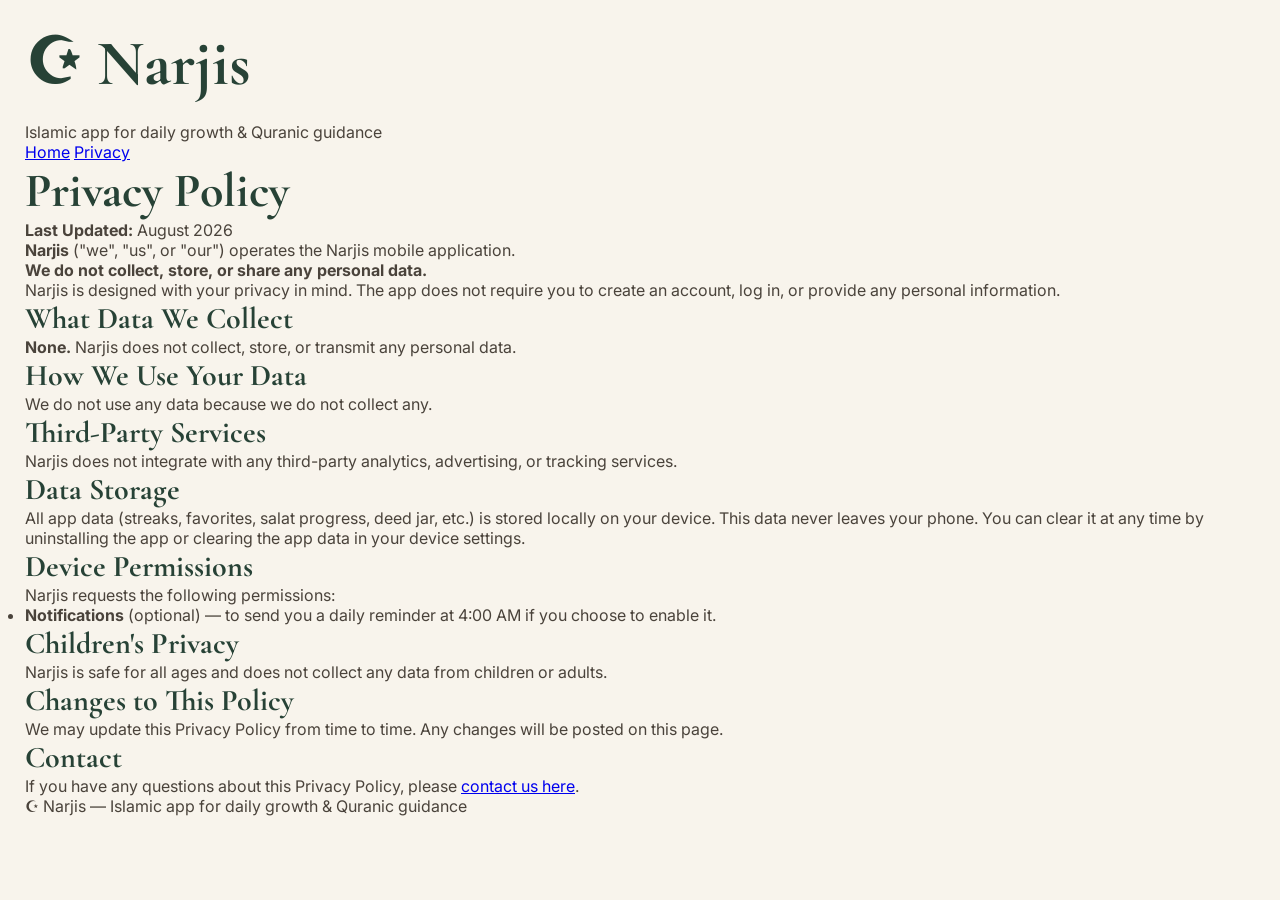
==== privacy-policy.html @ 69c63ece "Add Privacy Policy, update branding to Narjis, and update navigation" ====
<!DOCTYPE html>
<html lang="en">
<head>
    <meta charset="UTF-8">
    <meta name="viewport" content="width=device-width, initial-scale=1.0">
    <title>Privacy Policy — Narjis</title>
    <link rel="stylesheet" href="style.css">
</head>
<body>

    <div class="container">
        <div class="header">
            <h1>☪ Narjis</h1>
            <p>Islamic app for daily growth &amp; Quranic guidance</p>
        </div>

        <nav>
            <a href="index.html">Home</a>
            <a href="privacy-policy.html">Privacy</a>
        </nav>

        <div class="card">
            <h2>Privacy Policy</h2>
            <p><strong>Last Updated:</strong> August 2026</p>

            <p><strong>Narjis</strong> ("we", "us", or "our") operates the Narjis mobile application.</p>

            <p><strong>We do not collect, store, or share any personal data.</strong></p>

            <p>Narjis is designed with your privacy in mind. The app does not require you to create an account, log in, or provide any personal information.</p>

            <h3>What Data We Collect</h3>
            <p><strong>None.</strong> Narjis does not collect, store, or transmit any personal data.</p>

            <h3>How We Use Your Data</h3>
            <p>We do not use any data because we do not collect any.</p>

            <h3>Third-Party Services</h3>
            <p>Narjis does not integrate with any third-party analytics, advertising, or tracking services.</p>

            <h3>Data Storage</h3>
            <p>All app data (streaks, favorites, salat progress, deed jar, etc.) is stored locally on your device. This data never leaves your phone. You can clear it at any time by uninstalling the app or clearing the app data in your device settings.</p>

            <h3>Device Permissions</h3>
            <p>Narjis requests the following permissions:</p>
            <ul>
                <li><strong>Notifications</strong> (optional) — to send you a daily reminder at 4:00 AM if you choose to enable it.</li>
            </ul>

            <h3>Children's Privacy</h3>
            <p>Narjis is safe for all ages and does not collect any data from children or adults.</p>

            <h3>Changes to This Policy</h3>
            <p>We may update this Privacy Policy from time to time. Any changes will be posted on this page.</p>

            <h3>Contact</h3>
            <p>If you have any questions about this Privacy Policy, please <a href="https://docs.google.com/forms/d/e/1FAIpQLSfe_XyuppQUwI565hyYAsLfL3uLoX_Igux3zc3JwiOL5ilnuw/viewform?usp=publish-editor" target="_blank">contact us here</a>.</p>
        </div>

        <div class="footer">
            <p>☪ Narjis &mdash; Islamic app for daily growth &amp; Quranic guidance</p>
        </div>
    </div>

</body>
</html>
---- style.css ----
/* ===========================
   QURAN COMPANION
   Version 2 UI
=========================== */

@import url('https://fonts.googleapis.com/css2?family=Cormorant+Garamond:wght@500;600;700&family=Inter:wght@300;400;500;600&display=swap');

*{
    margin:0;
    padding:0;
    box-sizing:border-box;
}

body{

    background:#F8F4EC;

    color:#4A433B;

    font-family:'Inter',sans-serif;

    min-height:100vh;

    overflow-y:auto;

    padding:25px;

}

#app{

    width:1200px;

    max-width:95vw;

    margin:0 auto;

}

h1,h2,h3{

    font-family:'Cormorant Garamond',serif;

    color:#274236;

}

h1{

    font-size:64px;

    margin-bottom:20px;

}

h2{

    font-size:48px;

}

h3{

    font-size:30px;

}

.welcome,
.question,
.resultCard{

    position:relative;

    background:white;

    border-radius:30px;

    padding:35px 60px;

    box-shadow:

    0 15px 50px rgba(0,0,0,.08);

    text-align:center;

}

.welcome p{

    font-size:19px;

    line-height:1.9;

    max-width:700px;

    margin:18px auto;

    color:#6E665F;

}

button{

    background:linear-gradient(
        180deg,
        #C79D3B,
        #B8923A
    );

    color:white;

    border:none;

    width:320px;

    max-width:90%;

    padding:18px 34px;

    border-radius:20px;

    font-size:18px;

    font-weight:600;

    cursor:pointer;

    transition:all .25s ease;

    box-shadow:
        0 10px 25px rgba(184,146,58,.25);

}
.heroButton{

    width:380px;

    max-width:90%;

    padding:20px;

    font-size:20px;

}

button:hover{

    transform:translateY(-4px) scale(1.02);

    background:linear-gradient(
        180deg,
        #CEA548,
        #B8923A
    );

    box-shadow:
        0 18px 40px rgba(184,146,58,.35);

}

.answerButton{

    display:block;

    width:500px;

    max-width:100%;

    margin:18px auto;

}
.questionCard{

    position:relative;

    width:660px;

    max-width:100%;

    margin:18px auto;

    padding:18px 24px;

    border-radius:20px;

    background:#FCFBF8;

    border:1px solid #E8D8B6;

    cursor:pointer;

    overflow:hidden;

    transition:.25s ease;

    text-align:left;

    box-shadow:
        0 8px 22px rgba(0,0,0,.05);

}
.questionCard::before{

    content:"";

    position:absolute;

    left:0;

    top:0;

    bottom:0;

    width:6px;

    background:#B8923A;

    transition:width .25s ease;

}

.questionCard:hover{

    transform:translateY(-2px);

    background:#FFFDF8;

    border-color:#B8923A;

    box-shadow:
        0 16px 38px rgba(184,146,58,.18);

}

.questionCard:hover::before{

    width:14px;

}

.questionCardTitle{

    font-size:24px;

    font-weight:700;

    color:#274236;

    margin-bottom:6px;

}

.questionCardSubtitle{

    color:#8B8278;

    font-size:16px;

    line-height:1.6;

}

.question h2{

    margin-bottom:45px;

}

.verseCard{

    position:relative;

    margin-top:55px;
    margin-bottom:70px;

    background:#FFFEFB;

    border:1px solid #E8D8B6;

    border-left:7px solid #B8923A;

    border-radius:24px;

    padding:55px 60px;

    text-align:center;

    font-size:31px;

    line-height:2.15;

    font-weight:400;

    font-family:'Cormorant Garamond',serif;

    color:#3D3833;

    box-shadow:

        0 10px 30px rgba(184,146,58,.08);

}

.reflectionCard{

    position:relative;

    background:linear-gradient(

        180deg,

        #FAFCF8,

        #F2F7F1

    );

    border:1px solid #D8E5D8;

    border-left:7px solid #4D6A5C;

    border-radius:24px;

    padding:55px;

    box-shadow:

        0 12px 35px rgba(77,106,92,.10);

}

.reflectionCard h3{

    text-align:center;

    margin-bottom:28px;

    font-size:36px;

}

.reflectionCard p{

    font-size:20px;

    line-height:1.9;

    color:#5C534B;

}

.resultCard button{

    margin-top:45px;

}

.resultCard{

    animation:fadeUp .6s ease;
}

@keyframes fadeUp{

    from{

        opacity:0;
        transform:translateY(30px);

    }

    to{

        opacity:1;
        transform:translateY(0);

    }

}
/* ===========================
   ORNAMENTS
=========================== */

.resultCard::before{

    content:"❈";

    position:absolute;

    top:22px;

    left:28px;

    font-size:28px;

    color:#B8923A;

    opacity:.55;

}

.resultCard::after{

    content:"❈";

    position:absolute;

    bottom:22px;

    right:28px;

    font-size:28px;

    color:#4D6A5C;

    opacity:.55;

}
.reflectionCard::before{

    content:"❈";

    position:absolute;

    top:-22px;

    left:50%;

    transform:translateX(-50%);

    background:#F8F4EC;

    color:#B8923A;

    padding:0 18px;

    font-size:22px;

}
.surahDivider{

    margin:18px auto 45px;

    text-align:center;

    color:#B8923A;

    font-size:18px;

    letter-spacing:10px;

    opacity:.75;

}
/* ===========================
   HOMEPAGE HERO
=========================== */

.heroOrnament{

    font-size:28px;

    color:#B8923A;

    letter-spacing:10px;

    margin-bottom:14px;

}
.heroIntro{

    max-width:700px;

    margin:0 auto 14px;

    padding:16px 24px;

    background:#FCFBF8;

    border-left:4px solid #B8923A;

    border-radius:16px;

    box-shadow:
        0 8px 24px rgba(0,0,0,.05);

    font-size:18px;

    line-height:1.7;

    color:#5F584F;

}
.questionIntro{

    max-width:540px;

    margin:20px auto;

    color:#666;

    font-size:1.05rem;

    line-height:1.9;

}

.heroDivider{

    width:180px;

    height:2px;

    background:#D9C08A;

    margin:18px auto 24px;

}

.hadith{

    font-family:'Cormorant Garamond',serif;

    font-size:30px;

    line-height:1.8;

    color:#324A3F;

    max-width:760px;

    margin:0 auto;

    font-style:italic;

}

.hadithSource{

    margin-top:16px;

    margin-bottom:28px;

    color:#7B7066;

    font-size:15px;

    line-height:1.6;

    letter-spacing:.3px;
    font-weight:400;
    opacity:.85;

}
/* ===========================
   HEADER
=========================== */

.topNav{

    width:100%;

    display:flex;

    justify-content:space-between;

    align-items:center;

    margin-bottom:18px;

    padding:0 10px;

}

.siteTitle{

    font-family:'Cormorant Garamond',serif;

    font-size:34px;

    color:#274236;

    font-weight:700;

}

.navLinks{

    display:flex;

    gap:40px;

}

.navLinks a{

    text-decoration:none;

    color:#5E564F;

    font-size:18px;

    font-weight:500;

    transition:.25s;

    position:relative;

}

.navLinks a:hover{

    color:#B8923A;

}

.navLinks a::after{

    content:"";

    position:absolute;

    left:0;

    bottom:-8px;

    width:0;

    height:2px;

    background:#B8923A;

    transition:.25s;

}

.navLinks a:hover::after{

    width:100%;

}

.headerDivider{

    width:100%;

    height:1px;

    background:#D9C08A;

    margin-bottom:20px;

}
.coverLabel{

    font-family:'Inter',sans-serif;

    text-transform:uppercase;

    letter-spacing:5px;

    font-size:13px;

    color:#9B8763;

    margin-bottom:25px;

    font-weight:600;

}
body.homePage{

    overflow:hidden;

}

@media (max-width:768px){

    body.homePage{

        overflow-y:auto;

    }

}
/* ===========================
   GUIDANCE LOADING
=========================== */

.loadingOrnament{

    color:#B8923A;

    font-size:26px;

    letter-spacing:8px;

    margin-bottom:22px;

}

.loadingDivider{

    width:140px;

    height:2px;

    background:#D8C28A;

    margin:22px auto 35px;

}

.loadingVerse{

    font-family:'Cormorant Garamond',serif;

    font-size:34px;

    line-height:1.8;

    color:#324A3F;

    max-width:720px;

    margin:auto;

    font-style:italic;

}

.loadingReference{

    margin-top:16px;

    color:#9B8763;

    letter-spacing:2px;

    font-size:14px;

    text-transform:uppercase;

}

.loadingMessage{

    margin-top:35px;

    color:#756B62;

    font-size:17px;

}
/* ===================================
   MOBILE RESPONSIVE
=================================== */

@media (max-width:768px){

body{

    padding:15px;

    overflow-y:auto;

}

#app{

    width:100%;

    margin:0 auto;

}

.topNav{

    flex-direction:column;

    gap:18px;

    text-align:center;

}

.siteTitle{

    font-size:26px;

}

.navLinks{

    gap:30px;

    flex-wrap:wrap;

    justify-content:center;

}

.navLinks a{

    font-size:15px;

}

.welcome,
.question,
.resultCard{

    padding:24px;

width:100%;

box-sizing:border-box;

    border-radius:22px;

}

h1{

    font-size:44px;

}

h2{

    font-size:34px;

}

h3{

    font-size:24px;

}

.hadith{

    font-size:26px;

    line-height:1.7;

}

.coverLabel{

    font-size:12px;

    letter-spacing:3px;

}

.heroDivider{

    width:120px;

}

button{

    width:100%;

    padding:18px;

    font-size:17px;

    border-radius:14px;

}

.heroButton{

    margin-bottom:90px;

}

.answerButton{

    width:100%;

}

.verseCard{

    padding:28px;

    font-size:24px;

}

.reflectionCard{

    padding:28px;

}

.loadingVerse{

    font-size:28px;

}

/* Mobile ornament fixes */

.resultCard::before{

    top:14px;

    left:14px;

    font-size:22px;

}

.resultCard::after{

    bottom:14px;

    right:14px;

    font-size:22px;

}

.reflectionCard::before{

    top:-16px;

    font-size:18px;

}

}
.emailAddress{

    color:#B8923A;

    font-weight:600;

    overflow-wrap:anywhere;

    word-break:break-word;

}
/* ===========================
   ABOUT PAGE
=========================== */

.aboutPage{

    max-width:850px;

    margin:0 auto;

}

.aboutPage h2{

    font-size:46px;

    margin-bottom:10px;

}

.aboutPage p{

    font-size:18px;

    line-height:1.9;

    color:#625B53;

    margin:18px auto;

}

.aboutPage b{

    color:#274236;

}

.aboutPage button{

    margin-top:30px;

}
.salawat{

    font-size:28px !important;

    color:#274236 !important;

    margin:35px 0 !important;

}
/* ===========================
   FOOTER SIGNATURE
=========================== */

.footerNote{

    margin-top:40px;

    padding-top:35px;

    border-top:1px solid rgba(184,146,58,.25);

    font-family:'Cormorant Garamond',serif;

    font-size:22px;

    font-style:italic;

    font-weight:500;

    letter-spacing:.5px;

    color:#7A7268;

    text-align:center;

    opacity:.9;

}

.aboutPage button{

    margin-top:30px;

    margin-bottom:25px;

}

/* ===========================
   VOCABULARY
=========================== */

.vocabWord{

    border-bottom:2px dotted #B8923A;

    cursor:pointer;

    transition:.2s;

}

.vocabWord:hover{

    color:#B8923A;

}

#vocabularyPopup{

    position:absolute;

    max-width:280px;

    padding:16px 18px;

    background:white;

    border:1px solid #E8D8B6;

    border-left:5px solid #B8923A;

    border-radius:16px;

    box-shadow:0 12px 35px rgba(0,0,0,.15);

    font-size:16px;

    line-height:1.6;

    color:#4A433B;

    z-index:9999;

    display:none;

}

#vocabularyPopup.show{

    display:block;

}

#vocabularyPopup strong{

    color:#274236;

    font-family:'Cormorant Garamond',serif;

    font-size:22px;

}
.carryVerse{

    margin-top:28px;

    margin-bottom:28px;

    text-align:center;

    font-size:0.95rem;

    font-style:italic;

    letter-spacing:0.3px;

    color:#8B7B57;

    opacity:0.9;

}
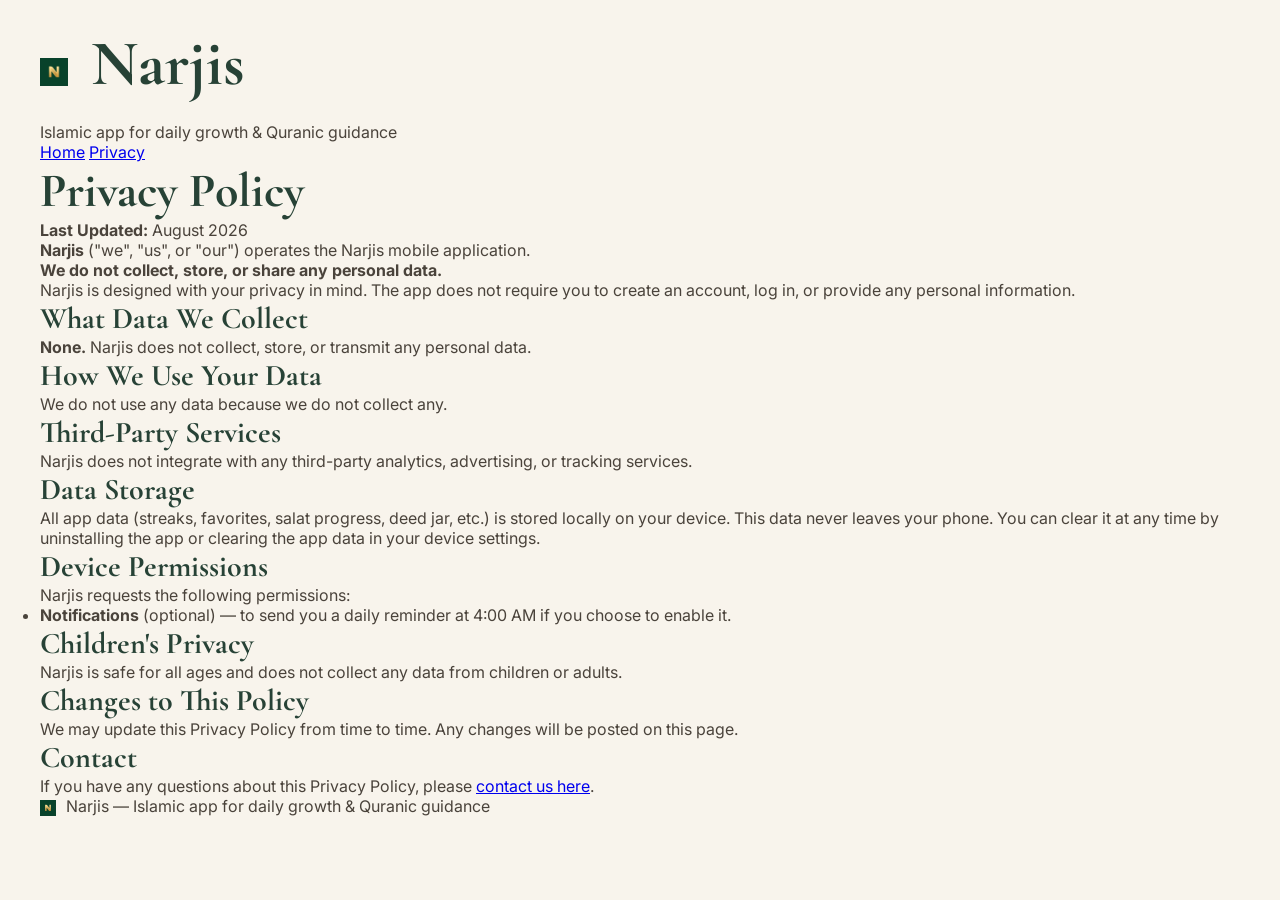
==== commit 91cedee5: "Update privacy page with logo" ====
--- a/privacy-policy.html
+++ b/privacy-policy.html
@@ -8,57 +8,65 @@
 </head>
 <body>
 
-    <div class="container">
-        <div class="header">
-            <h1>☪ Narjis</h1>
-            <p>Islamic app for daily growth &amp; Quranic guidance</p>
-        </div>
+    <div id="app">
+        <div class="container">
+            <div class="header">
+                <h1>
+                    <img src="Assets/logo/logo.png" alt="Narjis" style="height: 28px; vertical-align: middle; margin-right: 8px;" />
+                    Narjis
+                </h1>
+                <p>Islamic app for daily growth &amp; Quranic guidance</p>
+            </div>
 
-        <nav>
-            <a href="index.html">Home</a>
-            <a href="privacy-policy.html">Privacy</a>
-        </nav>
+            <nav>
+                <a href="index.html">Home</a>
+                <a href="privacy-policy.html">Privacy</a>
+            </nav>
 
-        <div class="card">
-            <h2>Privacy Policy</h2>
-            <p><strong>Last Updated:</strong> August 2026</p>
+            <div class="card">
+                <h2>Privacy Policy</h2>
+                <p><strong>Last Updated:</strong> August 2026</p>
 
-            <p><strong>Narjis</strong> ("we", "us", or "our") operates the Narjis mobile application.</p>
+                <p><strong>Narjis</strong> ("we", "us", or "our") operates the Narjis mobile application.</p>
 
-            <p><strong>We do not collect, store, or share any personal data.</strong></p>
+                <p><strong>We do not collect, store, or share any personal data.</strong></p>
 
-            <p>Narjis is designed with your privacy in mind. The app does not require you to create an account, log in, or provide any personal information.</p>
+                <p>Narjis is designed with your privacy in mind. The app does not require you to create an account, log in, or provide any personal information.</p>
 
-            <h3>What Data We Collect</h3>
-            <p><strong>None.</strong> Narjis does not collect, store, or transmit any personal data.</p>
+                <h3>What Data We Collect</h3>
+                <p><strong>None.</strong> Narjis does not collect, store, or transmit any personal data.</p>
 
-            <h3>How We Use Your Data</h3>
-            <p>We do not use any data because we do not collect any.</p>
+                <h3>How We Use Your Data</h3>
+                <p>We do not use any data because we do not collect any.</p>
 
-            <h3>Third-Party Services</h3>
-            <p>Narjis does not integrate with any third-party analytics, advertising, or tracking services.</p>
+                <h3>Third-Party Services</h3>
+                <p>Narjis does not integrate with any third-party analytics, advertising, or tracking services.</p>
 
-            <h3>Data Storage</h3>
-            <p>All app data (streaks, favorites, salat progress, deed jar, etc.) is stored locally on your device. This data never leaves your phone. You can clear it at any time by uninstalling the app or clearing the app data in your device settings.</p>
+                <h3>Data Storage</h3>
+                <p>All app data (streaks, favorites, salat progress, deed jar, etc.) is stored locally on your device. This data never leaves your phone. You can clear it at any time by uninstalling the app or clearing the app data in your device settings.</p>
 
-            <h3>Device Permissions</h3>
-            <p>Narjis requests the following permissions:</p>
-            <ul>
-                <li><strong>Notifications</strong> (optional) — to send you a daily reminder at 4:00 AM if you choose to enable it.</li>
-            </ul>
+                <h3>Device Permissions</h3>
+                <p>Narjis requests the following permissions:</p>
+                <ul>
+                    <li><strong>Notifications</strong> (optional) — to send you a daily reminder at 4:00 AM if you choose to enable it.</li>
+                </ul>
 
-            <h3>Children's Privacy</h3>
-            <p>Narjis is safe for all ages and does not collect any data from children or adults.</p>
+                <h3>Children's Privacy</h3>
+                <p>Narjis is safe for all ages and does not collect any data from children or adults.</p>
 
-            <h3>Changes to This Policy</h3>
-            <p>We may update this Privacy Policy from time to time. Any changes will be posted on this page.</p>
+                <h3>Changes to This Policy</h3>
+                <p>We may update this Privacy Policy from time to time. Any changes will be posted on this page.</p>
 
-            <h3>Contact</h3>
-            <p>If you have any questions about this Privacy Policy, please <a href="https://docs.google.com/forms/d/e/1FAIpQLSfe_XyuppQUwI565hyYAsLfL3uLoX_Igux3zc3JwiOL5ilnuw/viewform?usp=publish-editor" target="_blank">contact us here</a>.</p>
-        </div>
+                <h3>Contact</h3>
+                <p>If you have any questions about this Privacy Policy, please <a href="https://docs.google.com/forms/d/e/1FAIpQLSfe_XyuppQUwI565hyYAsLfL3uLoX_Igux3zc3JwiOL5ilnuw/viewform?usp=publish-editor" target="_blank">contact us here</a>.</p>
+            </div>
 
-        <div class="footer">
-            <p>☪ Narjis &mdash; Islamic app for daily growth &amp; Quranic guidance</p>
+            <div class="footer">
+                <p>
+                    <img src="Assets/logo/logo.png" alt="Narjis" style="height: 16px; vertical-align: middle; margin-right: 6px;" />
+                    Narjis &mdash; Islamic app for daily growth &amp; Quranic guidance
+                </p>
+            </div>
         </div>
     </div>
 
